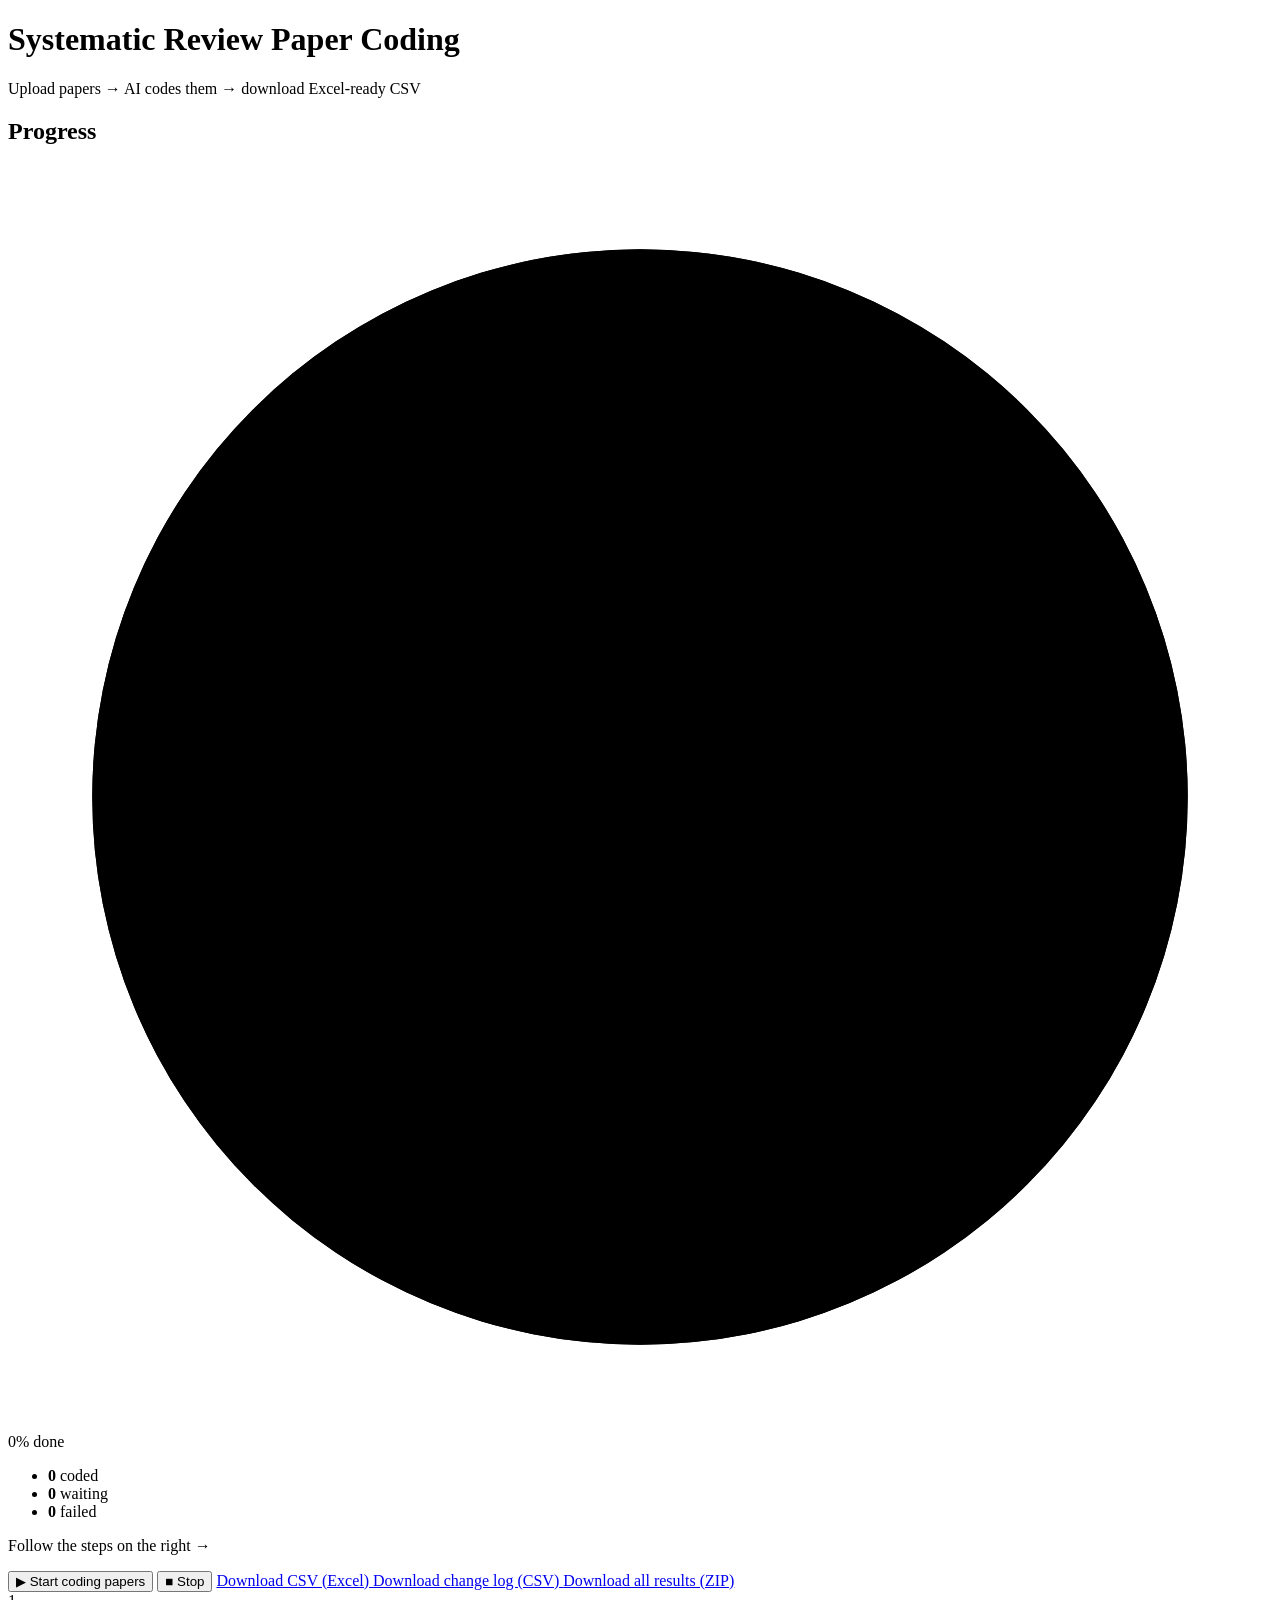
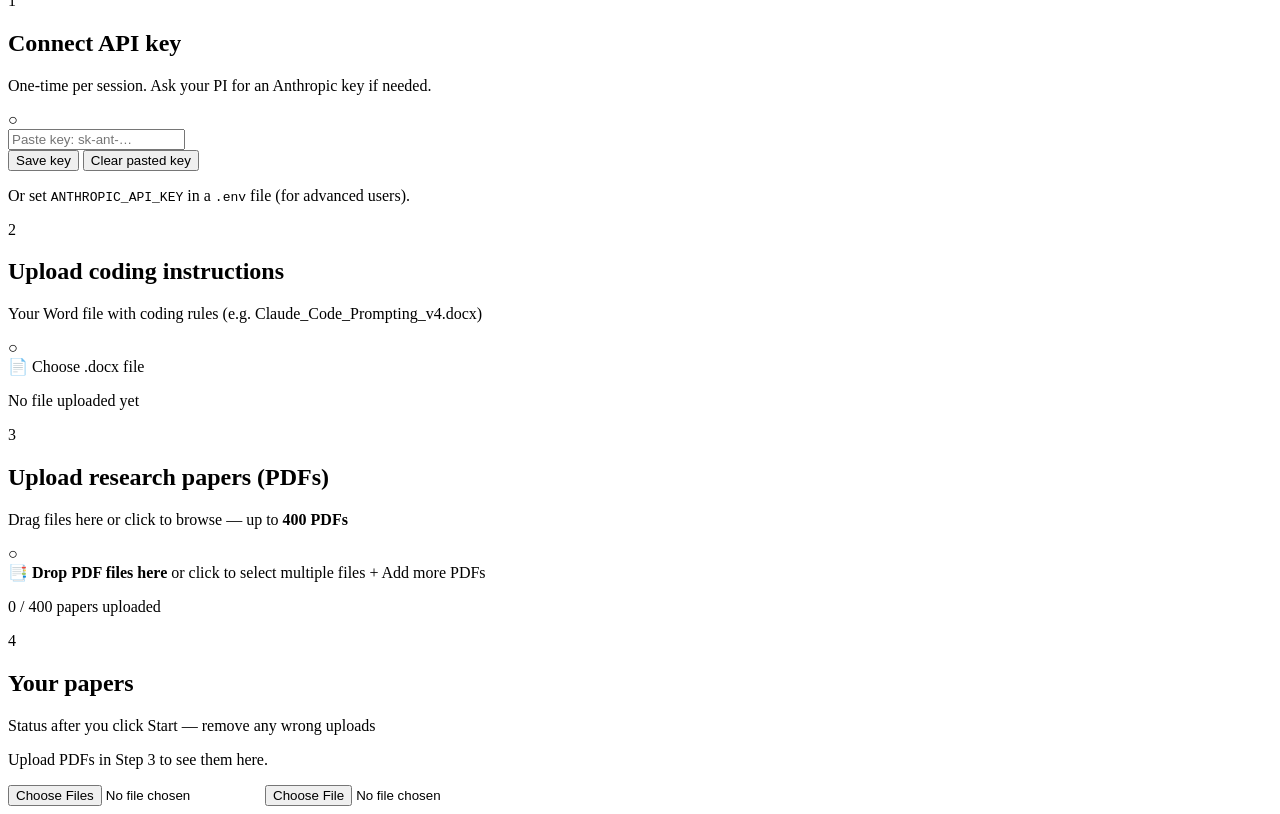
==== web/index.html @ f8fe16c3 "Raise paper limit to 400 and add change log report Open the web/CLI interface beyond the 20-paper pi" ====
<!DOCTYPE html>
<html lang="en">
<head>
  <meta charset="UTF-8" />
  <meta name="viewport" content="width=device-width, initial-scale=1.0" />
  <title>Systematic Review — Paper Coding</title>
  <link rel="preconnect" href="https://fonts.googleapis.com" />
  <link rel="preconnect" href="https://fonts.gstatic.com" crossorigin />
  <link href="https://fonts.googleapis.com/css2?family=DM+Sans:wght@400;500;600;700&display=swap" rel="stylesheet" />
  <link rel="stylesheet" href="/styles.css?v=7" />
  <link rel="stylesheet" href="/ui.css?v=7" />
</head>
<body>
  <header class="page-header">
    <h1>Systematic Review Paper Coding</h1>
    <p>Upload papers → AI codes them → download Excel-ready CSV</p>
  </header>

  <div class="layout">
    <aside class="panel panel-side">
      <h2>Progress</h2>
      <div class="ring-wrap">
        <svg class="progress-ring" viewBox="0 0 120 120">
          <circle class="ring-bg" cx="60" cy="60" r="52" />
          <circle class="ring-fg" id="ringFg" cx="60" cy="60" r="52" />
        </svg>
        <div class="ring-label"><span id="ringPct">0%</span> done</div>
      </div>
      <ul class="mini-stats">
        <li><span class="dot success"></span> <strong id="statSuccess">0</strong> coded</li>
        <li><span class="dot pending"></span> <strong id="statPending">0</strong> waiting</li>
        <li><span class="dot failed"></span> <strong id="statFailed">0</strong> failed</li>
      </ul>
      <p class="job-status" id="jobStatus">Follow the steps on the right →</p>
      <div class="side-actions">
        <button type="button" class="btn btn-primary btn-lg btn-block btn-blocked" id="btnRun">
          ▶ Start coding papers
        </button>
        <button type="button" class="btn btn-danger btn-block hidden" id="btnStop">■ Stop</button>
        <a class="btn btn-secondary btn-block disabled" id="btnCsv" href="/api/download/csv" download>
          Download CSV (Excel)
        </a>
        <a class="btn btn-secondary btn-block disabled" id="btnChangeLog" href="/api/download/change-log" download>
          Download change log (CSV)
        </a>
        <a class="btn btn-secondary btn-block disabled" id="btnZip" href="/api/download/zip" download>
          Download all results (ZIP)
        </a>
      </div>
    </aside>

    <main class="panel panel-main">
      <section class="step-card" id="step1">
        <div class="step-head">
          <span class="step-num">1</span>
          <div>
            <h2>Connect API key</h2>
            <p>One-time per session. Ask your PI for an Anthropic key if needed.</p>
          </div>
          <span class="step-check" id="checkApiKey">○</span>
        </div>
        <div class="step-body">
          <input type="password" id="apiKeyInput" class="text-input" placeholder="Paste key: sk-ant-…" autocomplete="off" />
          <div class="row-btns">
            <button type="button" class="btn btn-primary" id="btnSaveApiKey">Save key</button>
            <button type="button" class="btn btn-ghost" id="btnClearApiKey">Clear pasted key</button>
          </div>
          <p class="hint" id="apiKeyHint">Or set <code>ANTHROPIC_API_KEY</code> in a <code>.env</code> file (for advanced users).</p>
        </div>
      </section>

      <section class="step-card" id="step2">
        <div class="step-head">
          <span class="step-num">2</span>
          <div>
            <h2>Upload coding instructions</h2>
            <p>Your Word file with coding rules (e.g. Claude_Code_Prompting_v4.docx)</p>
          </div>
          <span class="step-check" id="checkPrompt">○</span>
        </div>
        <div class="step-body">
          <label class="upload-btn" for="promptInput">
            <span class="upload-icon">📄</span>
            <span>Choose .docx file</span>
          </label>
          <p class="file-name" id="promptLabel">No file uploaded yet</p>
        </div>
      </section>

      <section class="step-card step-card-highlight" id="step3">
        <div class="step-head">
          <span class="step-num">3</span>
          <div>
            <h2>Upload research papers (PDFs)</h2>
            <p>Drag files here or click to browse — up to <strong>400 PDFs</strong></p>
          </div>
          <span class="step-check" id="checkPdfs">○</span>
        </div>
        <div class="step-body">
          <label class="dropzone-large" id="dropzone" for="pdfInput">
            <span class="upload-icon-lg">📑</span>
            <strong>Drop PDF files here</strong>
            <span>or click to select multiple files</span>
          </label>
          <label class="upload-btn secondary" for="pdfInput">+ Add more PDFs</label>
          <p class="file-name"><span id="paperCount">0</span> / 400 papers uploaded</p>
        </div>
      </section>

      <section class="step-card">
        <div class="step-head">
          <span class="step-num">4</span>
          <div>
            <h2>Your papers</h2>
            <p>Status after you click Start — remove any wrong uploads</p>
          </div>
        </div>
        <div class="papers-list" id="papersGrid">
          <p class="empty-state">Upload PDFs in Step 3 to see them here.</p>
        </div>
      </section>
    </main>
  </div>

  <input type="file" id="pdfInput" accept=".pdf,application/pdf" multiple class="file-input-hidden" />
  <input type="file" id="promptInput" accept=".docx,application/vnd.openxmlformats-officedocument.wordprocessingml.document" class="file-input-hidden" />
  <div class="toast-stack" id="toasts"></div>
  <script src="/app.js?v=7"></script>
</body>
</html>
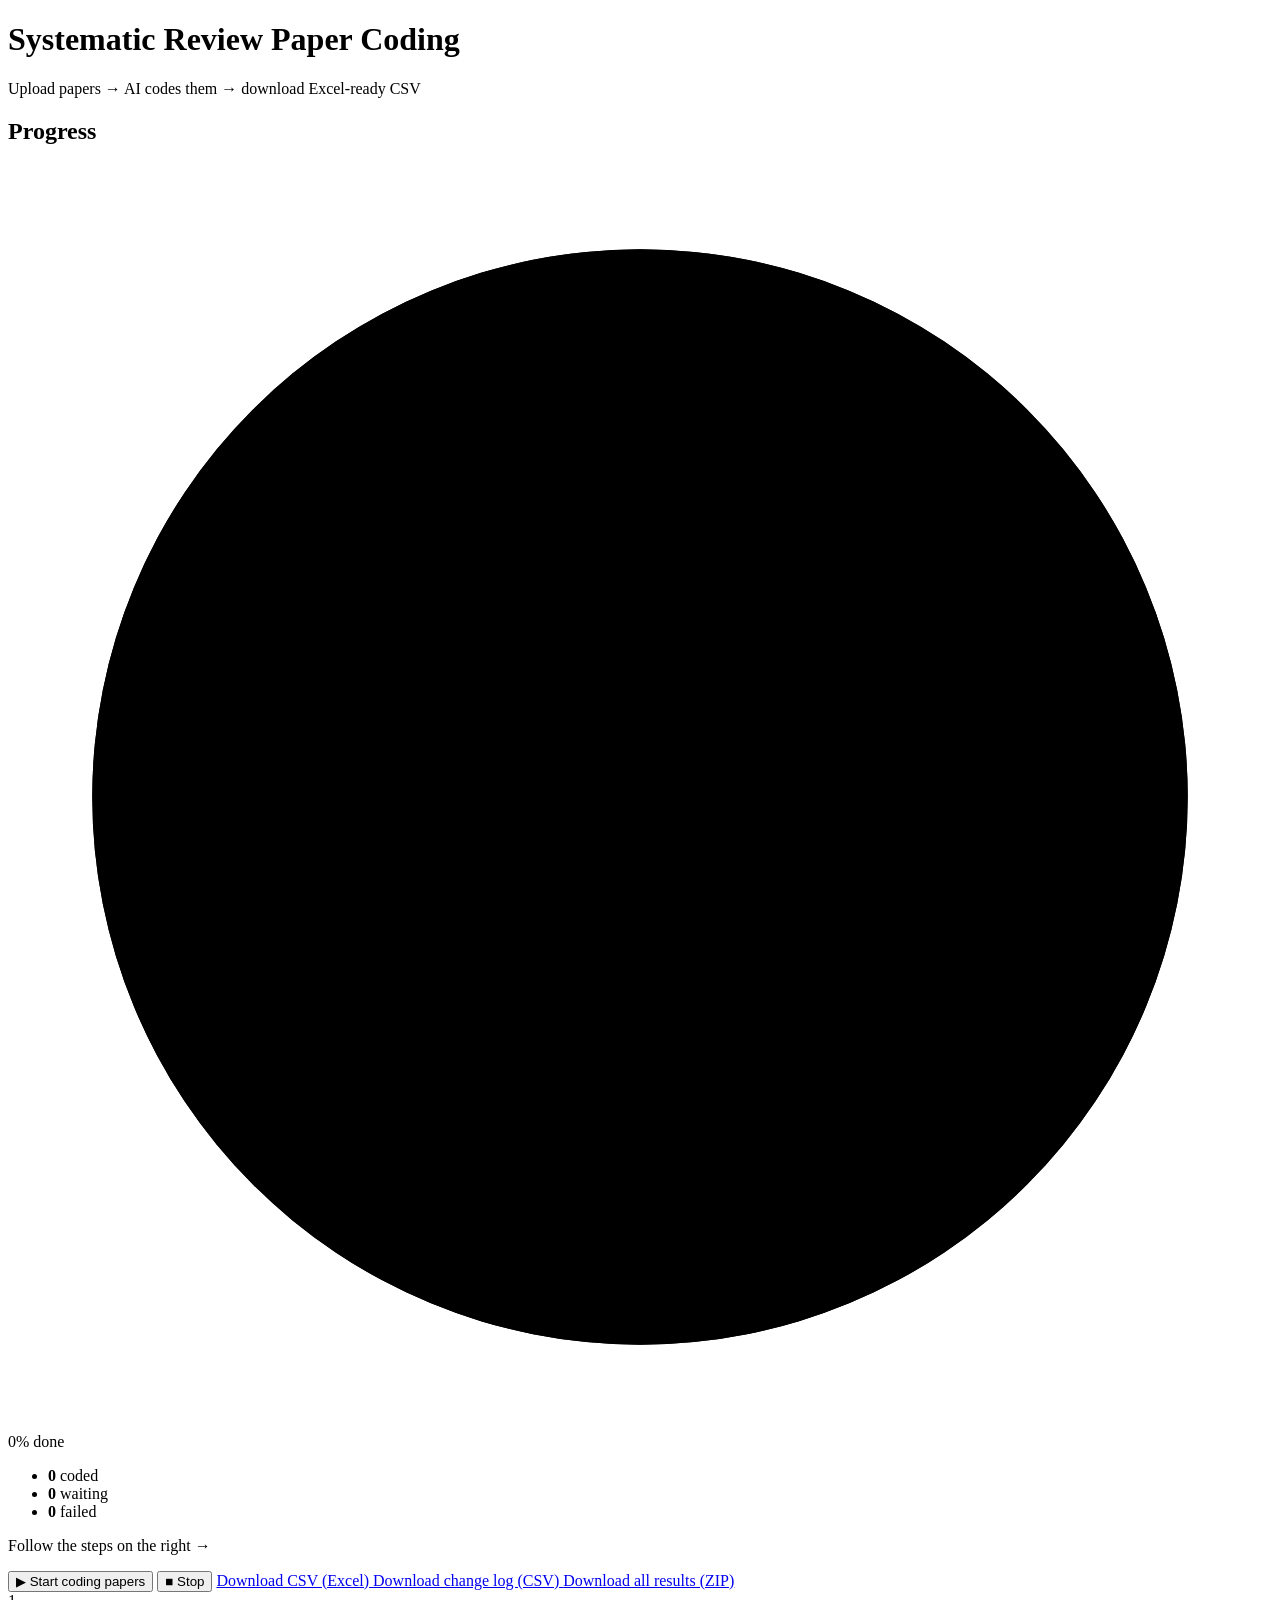
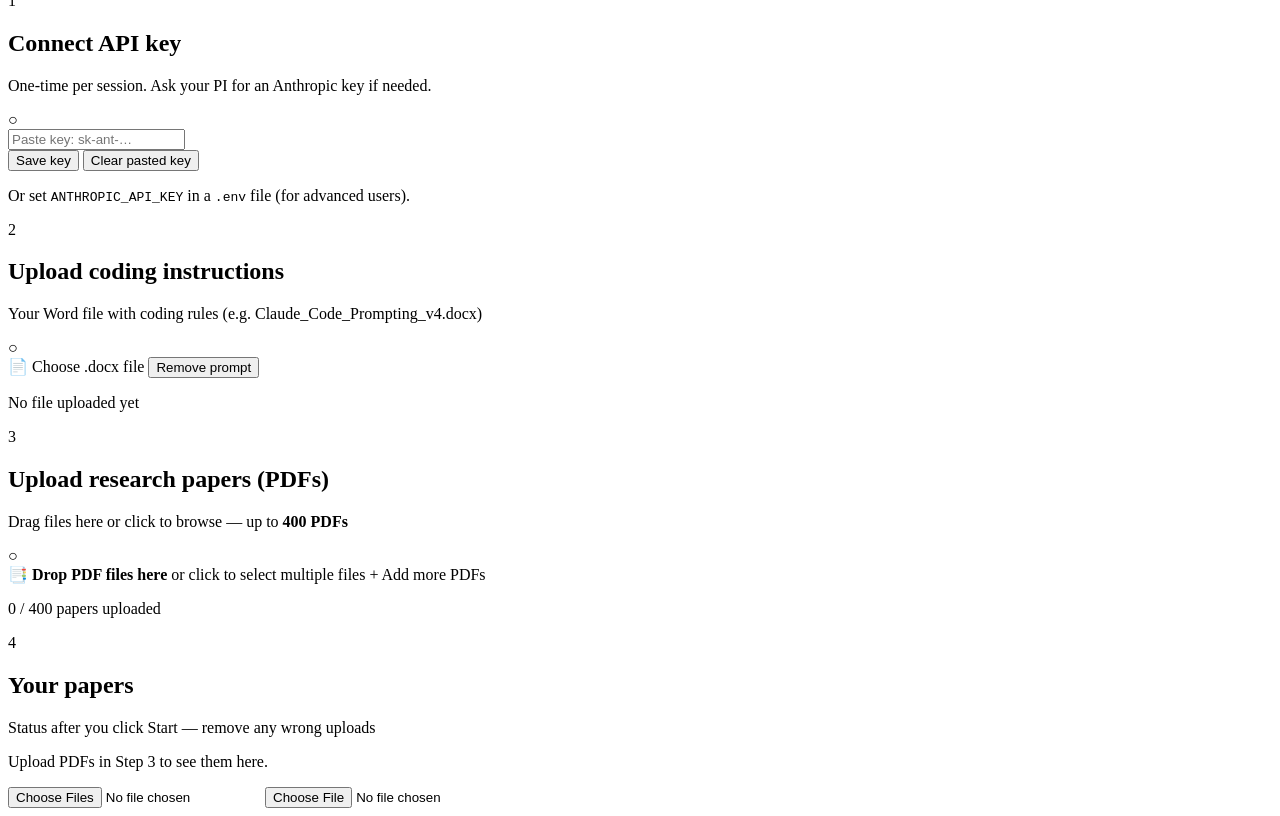
==== commit 93c19338: "Let users replace or remove the prompt from Step 2 Add a Replace/Remove control to the coding-instru" ====
--- a/web/index.html
+++ b/web/index.html
@@ -7,8 +7,8 @@
   <link rel="preconnect" href="https://fonts.googleapis.com" />
   <link rel="preconnect" href="https://fonts.gstatic.com" crossorigin />
   <link href="https://fonts.googleapis.com/css2?family=DM+Sans:wght@400;500;600;700&display=swap" rel="stylesheet" />
-  <link rel="stylesheet" href="/styles.css?v=7" />
-  <link rel="stylesheet" href="/ui.css?v=7" />
+  <link rel="stylesheet" href="/styles.css?v=8" />
+  <link rel="stylesheet" href="/ui.css?v=8" />
 </head>
 <body>
   <header class="page-header">
@@ -79,10 +79,13 @@
           <span class="step-check" id="checkPrompt">○</span>
         </div>
         <div class="step-body">
-          <label class="upload-btn" for="promptInput">
-            <span class="upload-icon">📄</span>
-            <span>Choose .docx file</span>
-          </label>
+          <div class="row-btns">
+            <label class="upload-btn" for="promptInput">
+              <span class="upload-icon">📄</span>
+              <span id="promptBtnLabel">Choose .docx file</span>
+            </label>
+            <button type="button" class="btn btn-ghost hidden" id="btnRemovePrompt">Remove prompt</button>
+          </div>
           <p class="file-name" id="promptLabel">No file uploaded yet</p>
         </div>
       </section>
@@ -125,6 +128,6 @@
   <input type="file" id="pdfInput" accept=".pdf,application/pdf" multiple class="file-input-hidden" />
   <input type="file" id="promptInput" accept=".docx,application/vnd.openxmlformats-officedocument.wordprocessingml.document" class="file-input-hidden" />
   <div class="toast-stack" id="toasts"></div>
-  <script src="/app.js?v=7"></script>
+  <script src="/app.js?v=8"></script>
 </body>
 </html>
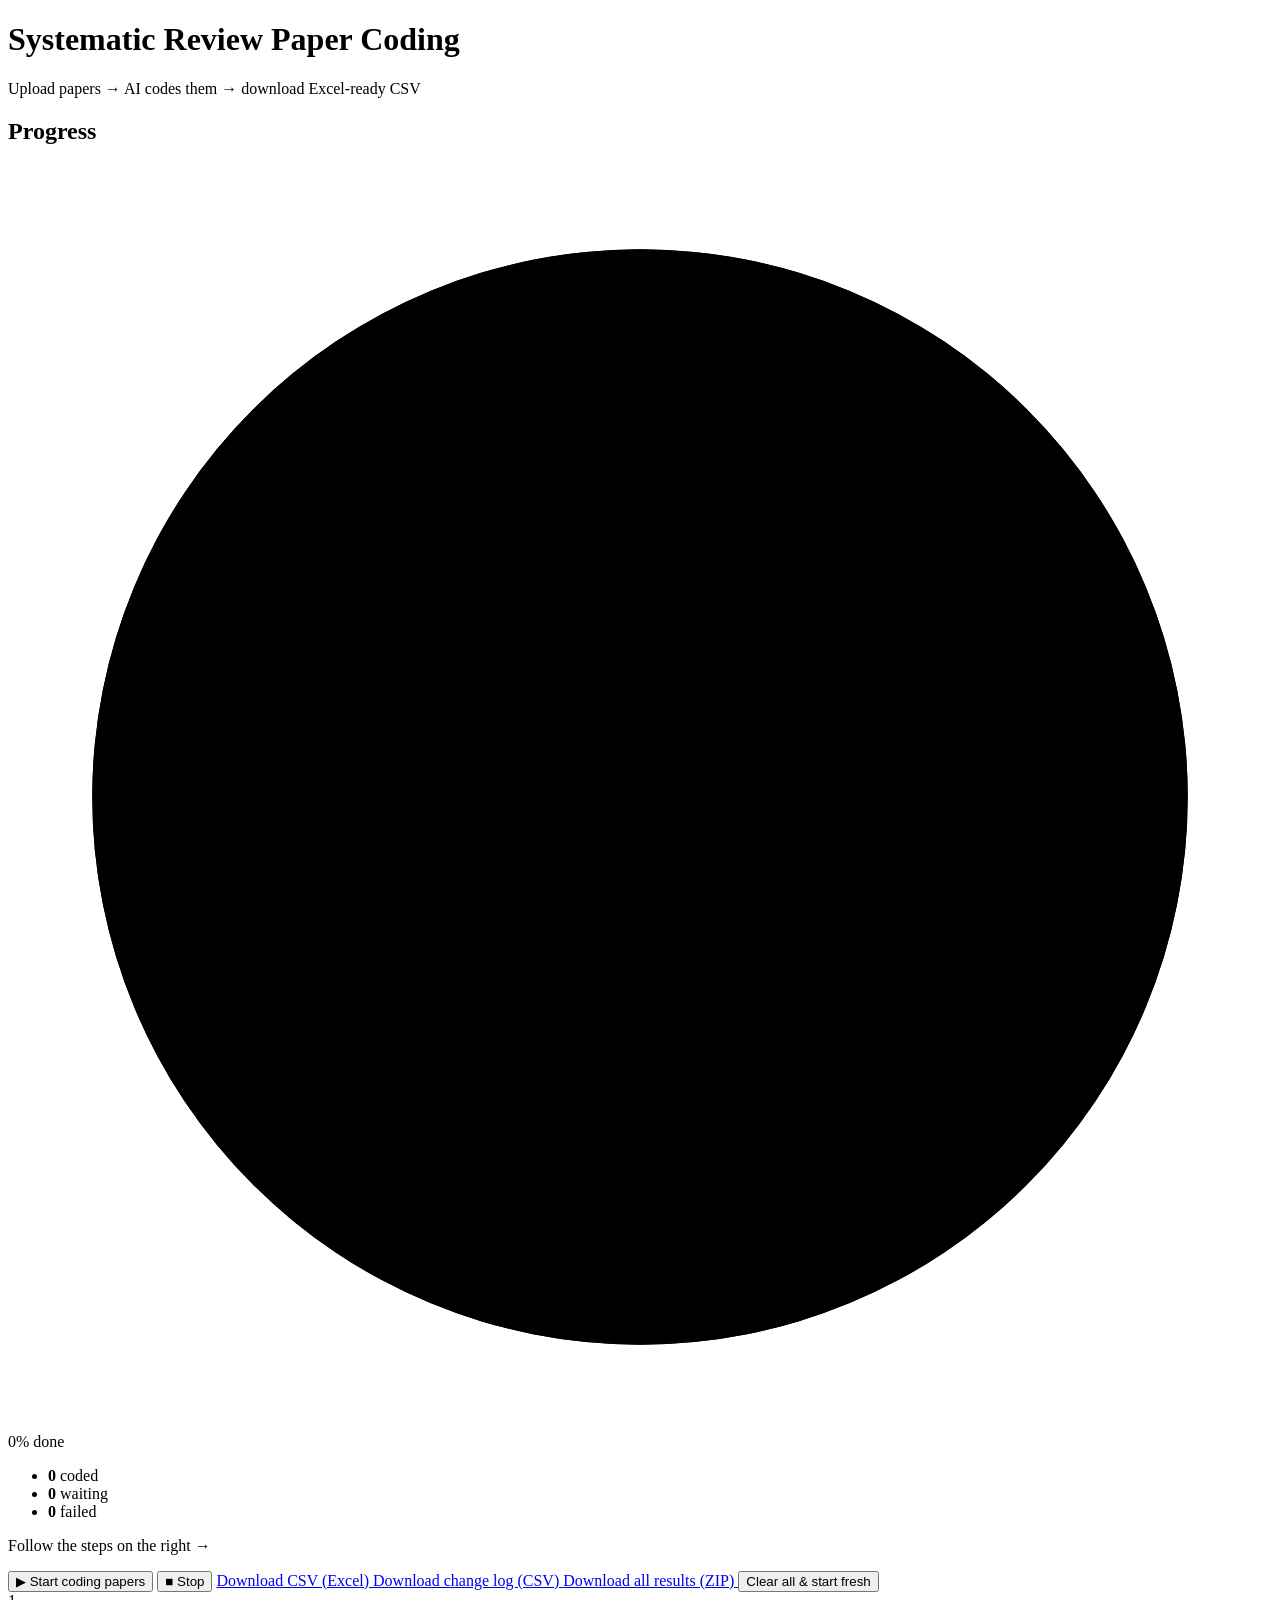
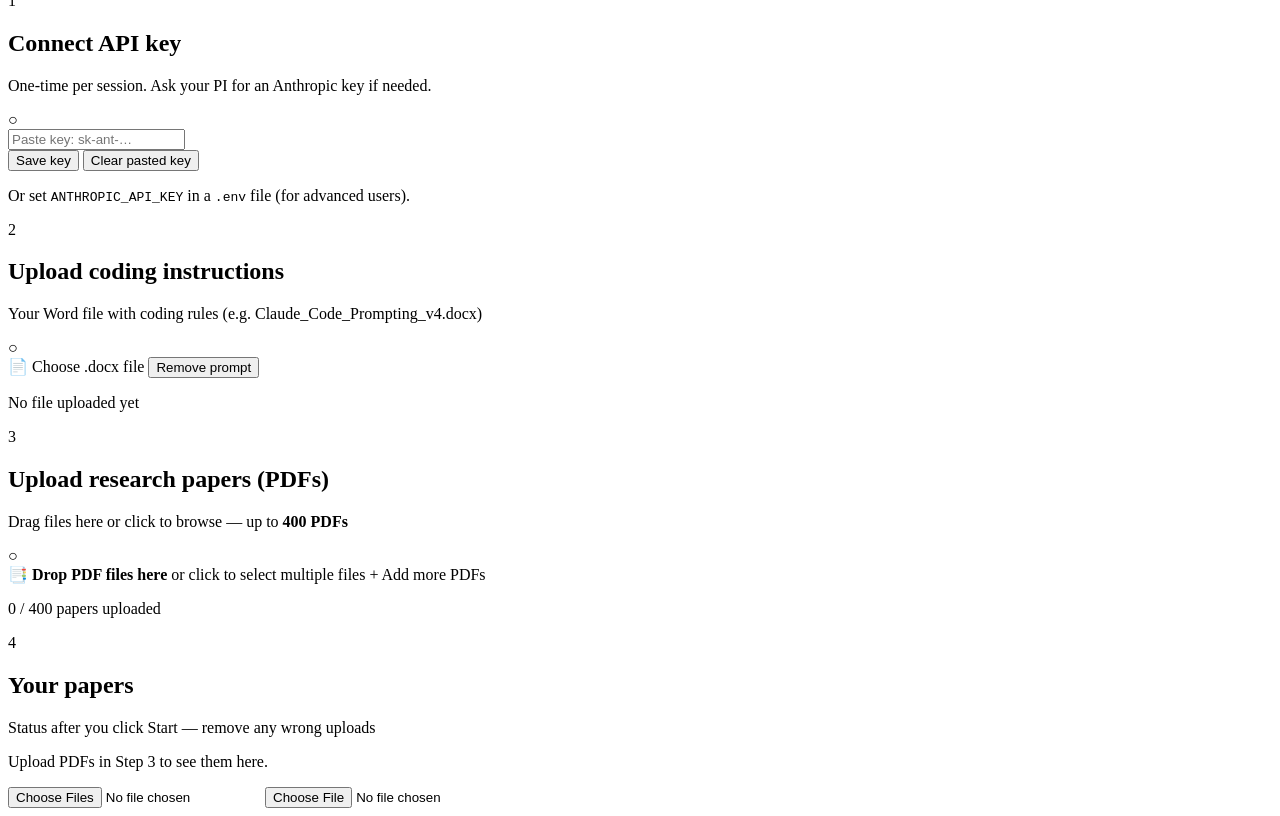
==== commit d0facbe3: "Add 'Clear all & start fresh' to wipe papers and results New POST /api/reset removes every uploaded " ====
--- a/web/index.html
+++ b/web/index.html
@@ -7,8 +7,8 @@
   <link rel="preconnect" href="https://fonts.googleapis.com" />
   <link rel="preconnect" href="https://fonts.gstatic.com" crossorigin />
   <link href="https://fonts.googleapis.com/css2?family=DM+Sans:wght@400;500;600;700&display=swap" rel="stylesheet" />
-  <link rel="stylesheet" href="/styles.css?v=8" />
-  <link rel="stylesheet" href="/ui.css?v=8" />
+  <link rel="stylesheet" href="/styles.css?v=9" />
+  <link rel="stylesheet" href="/ui.css?v=9" />
 </head>
 <body>
   <header class="page-header">
@@ -46,6 +46,9 @@
         <a class="btn btn-secondary btn-block disabled" id="btnZip" href="/api/download/zip" download>
           Download all results (ZIP)
         </a>
+        <button type="button" class="btn btn-danger btn-block" id="btnReset">
+          Clear all & start fresh
+        </button>
       </div>
     </aside>
 
@@ -128,6 +131,6 @@
   <input type="file" id="pdfInput" accept=".pdf,application/pdf" multiple class="file-input-hidden" />
   <input type="file" id="promptInput" accept=".docx,application/vnd.openxmlformats-officedocument.wordprocessingml.document" class="file-input-hidden" />
   <div class="toast-stack" id="toasts"></div>
-  <script src="/app.js?v=8"></script>
+  <script src="/app.js?v=9"></script>
 </body>
 </html>
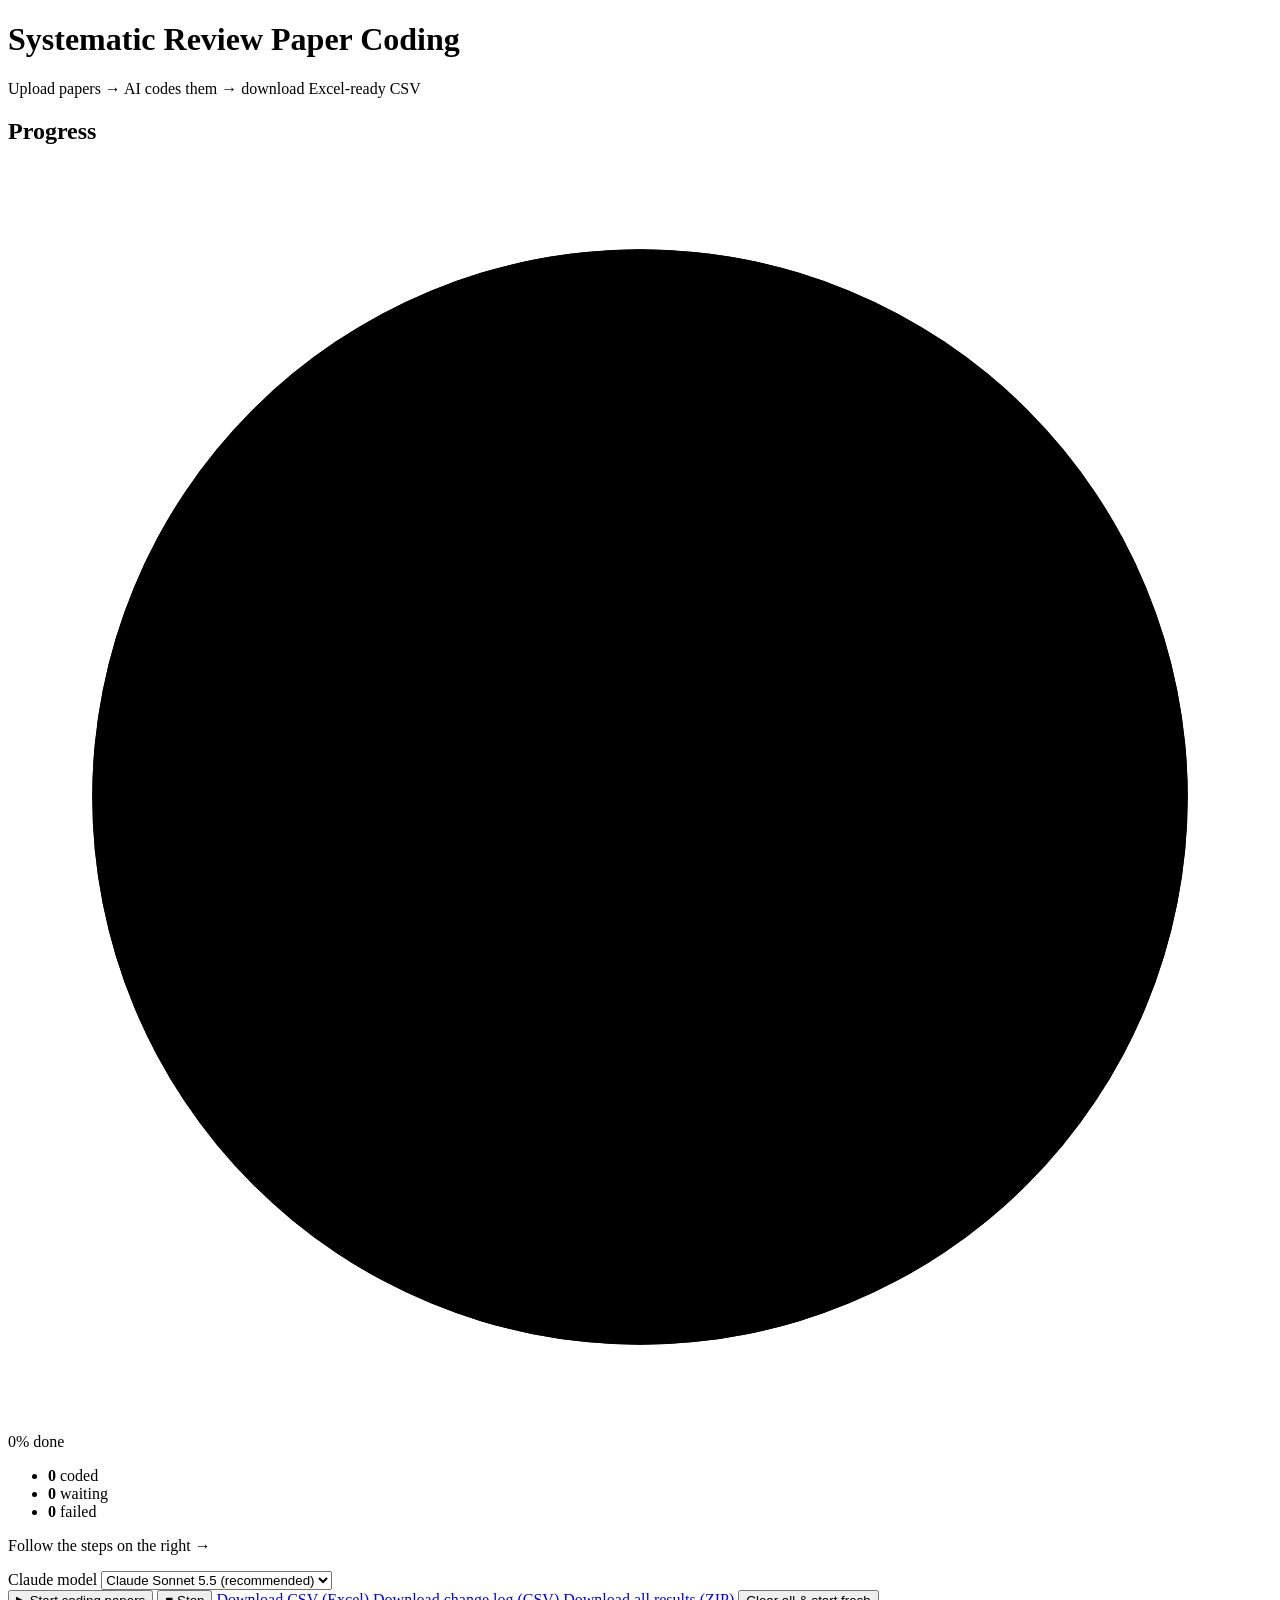
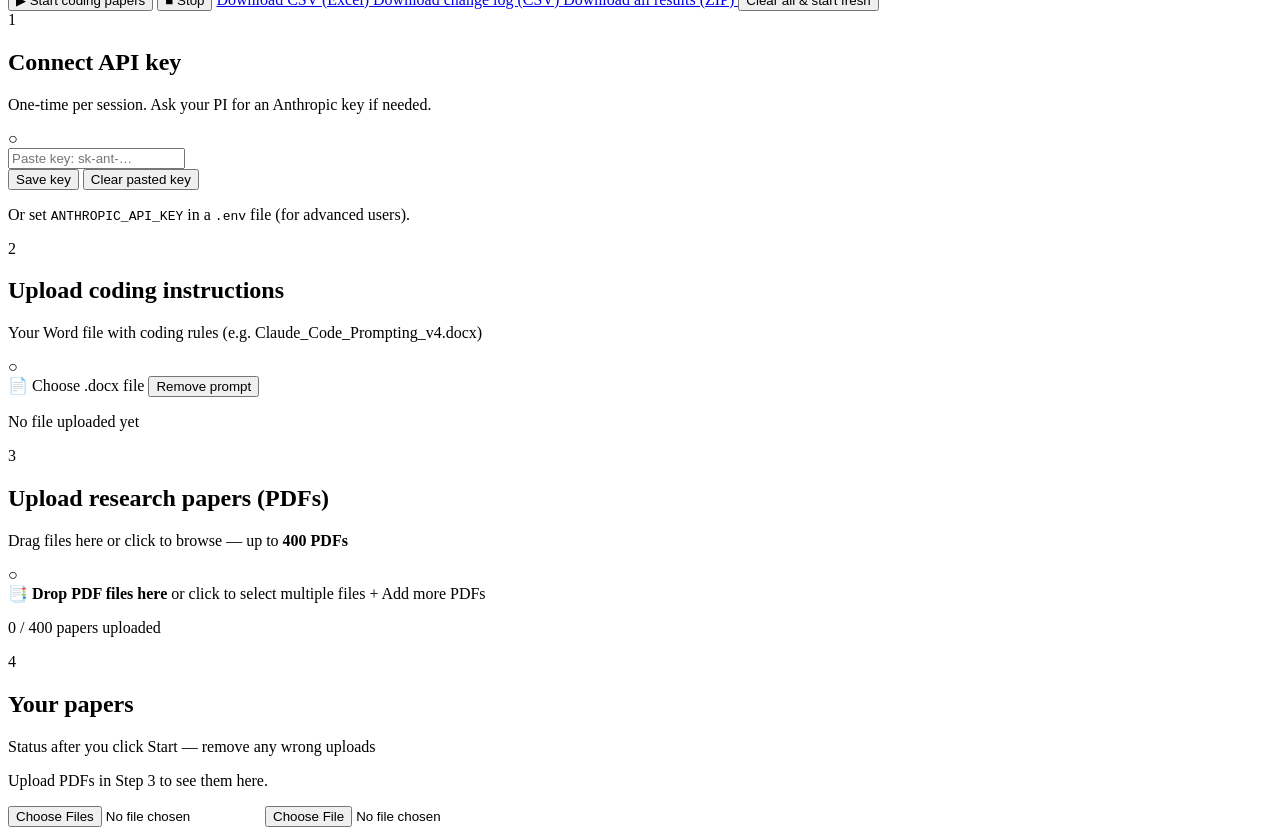
==== commit 0c2aa570: "Fix Sonnet 5.5 thinking-block parse errors and make 5.5 the default. Read only text content blocks s" ====
--- a/web/index.html
+++ b/web/index.html
@@ -7,8 +7,8 @@
   <link rel="preconnect" href="https://fonts.googleapis.com" />
   <link rel="preconnect" href="https://fonts.gstatic.com" crossorigin />
   <link href="https://fonts.googleapis.com/css2?family=DM+Sans:wght@400;500;600;700&display=swap" rel="stylesheet" />
-  <link rel="stylesheet" href="/styles.css?v=9" />
-  <link rel="stylesheet" href="/ui.css?v=9" />
+  <link rel="stylesheet" href="/styles.css?v=11" />
+  <link rel="stylesheet" href="/ui.css?v=11" />
 </head>
 <body>
   <header class="page-header">
@@ -32,6 +32,13 @@
         <li><span class="dot failed"></span> <strong id="statFailed">0</strong> failed</li>
       </ul>
       <p class="job-status" id="jobStatus">Follow the steps on the right →</p>
+      <label class="model-field" for="modelSelect">
+        Claude model
+        <select id="modelSelect" class="text-input">
+          <option value="claude-sonnet-5-5">Claude Sonnet 5.5 (recommended)</option>
+          <option value="claude-sonnet-4-6">Claude Sonnet 4.6</option>
+        </select>
+      </label>
       <div class="side-actions">
         <button type="button" class="btn btn-primary btn-lg btn-block btn-blocked" id="btnRun">
           ▶ Start coding papers
@@ -131,6 +138,6 @@
   <input type="file" id="pdfInput" accept=".pdf,application/pdf" multiple class="file-input-hidden" />
   <input type="file" id="promptInput" accept=".docx,application/vnd.openxmlformats-officedocument.wordprocessingml.document" class="file-input-hidden" />
   <div class="toast-stack" id="toasts"></div>
-  <script src="/app.js?v=9"></script>
+  <script src="/app.js?v=11"></script>
 </body>
 </html>
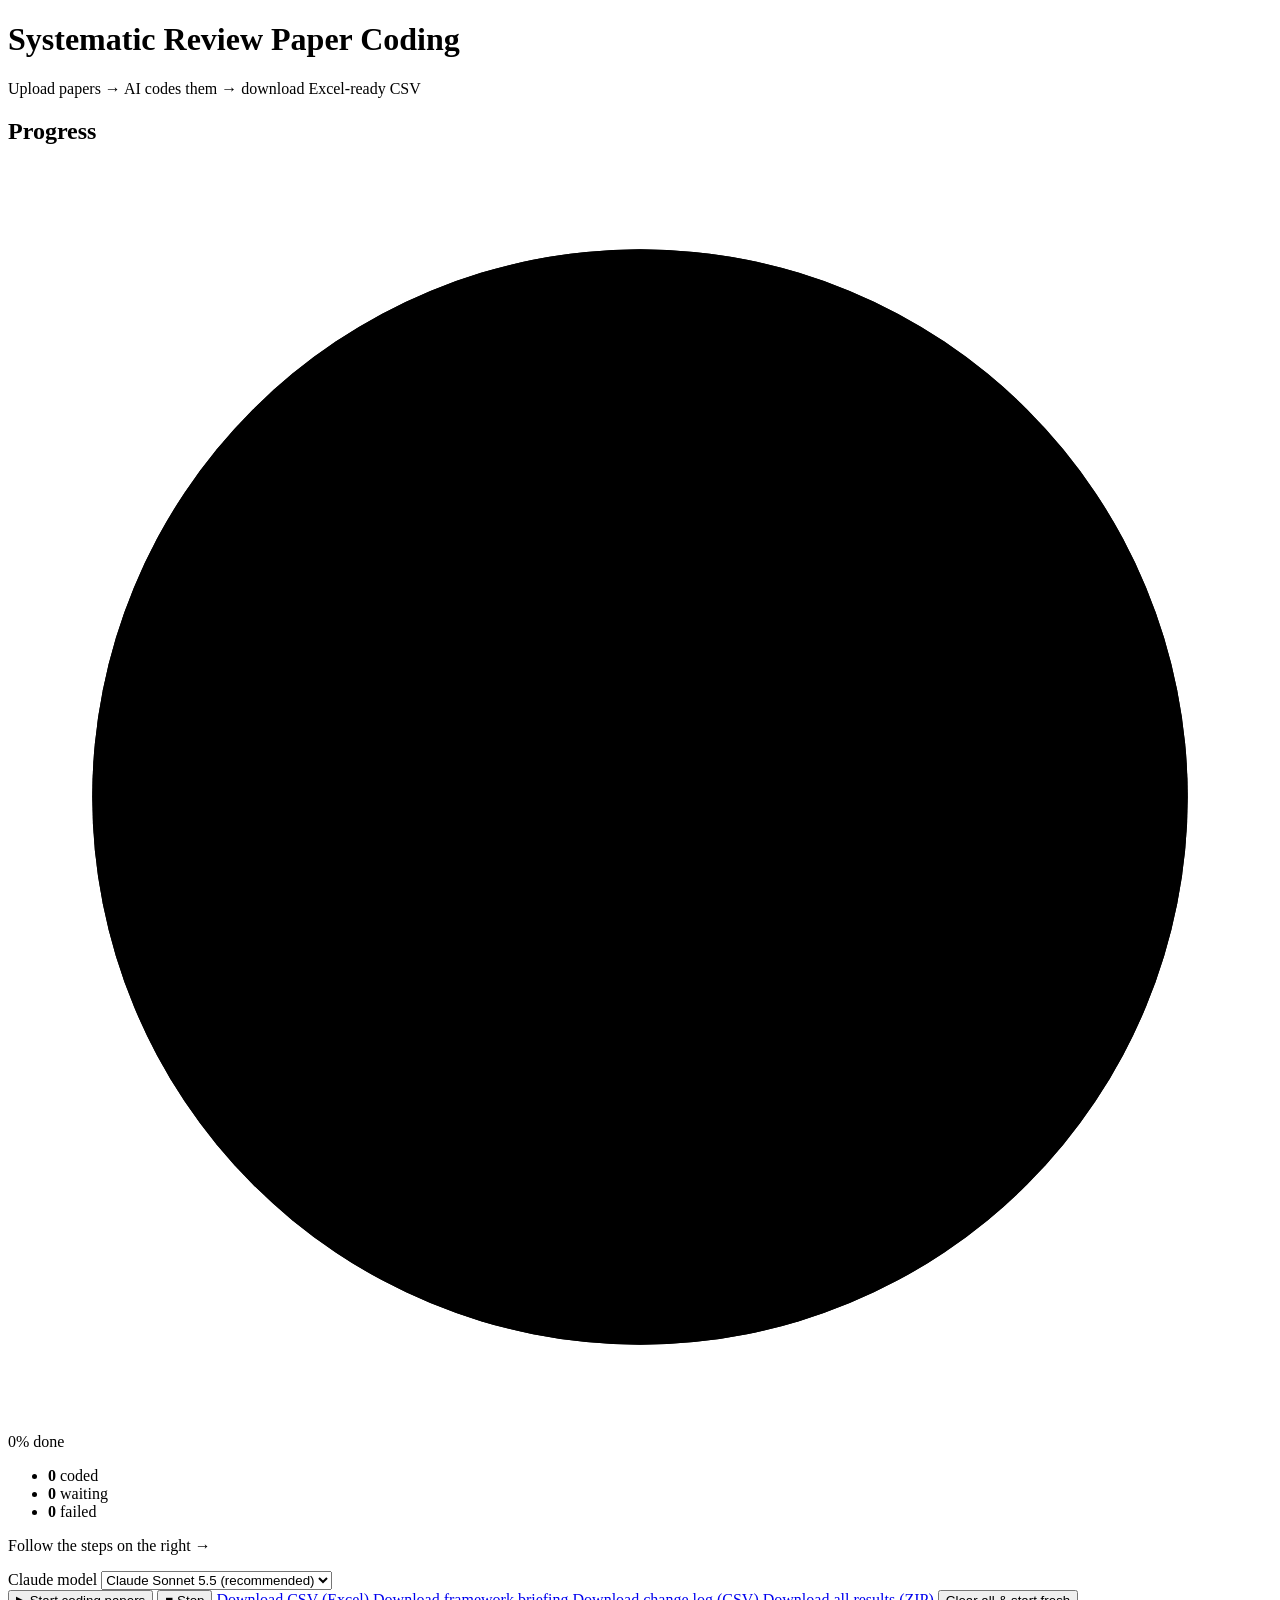
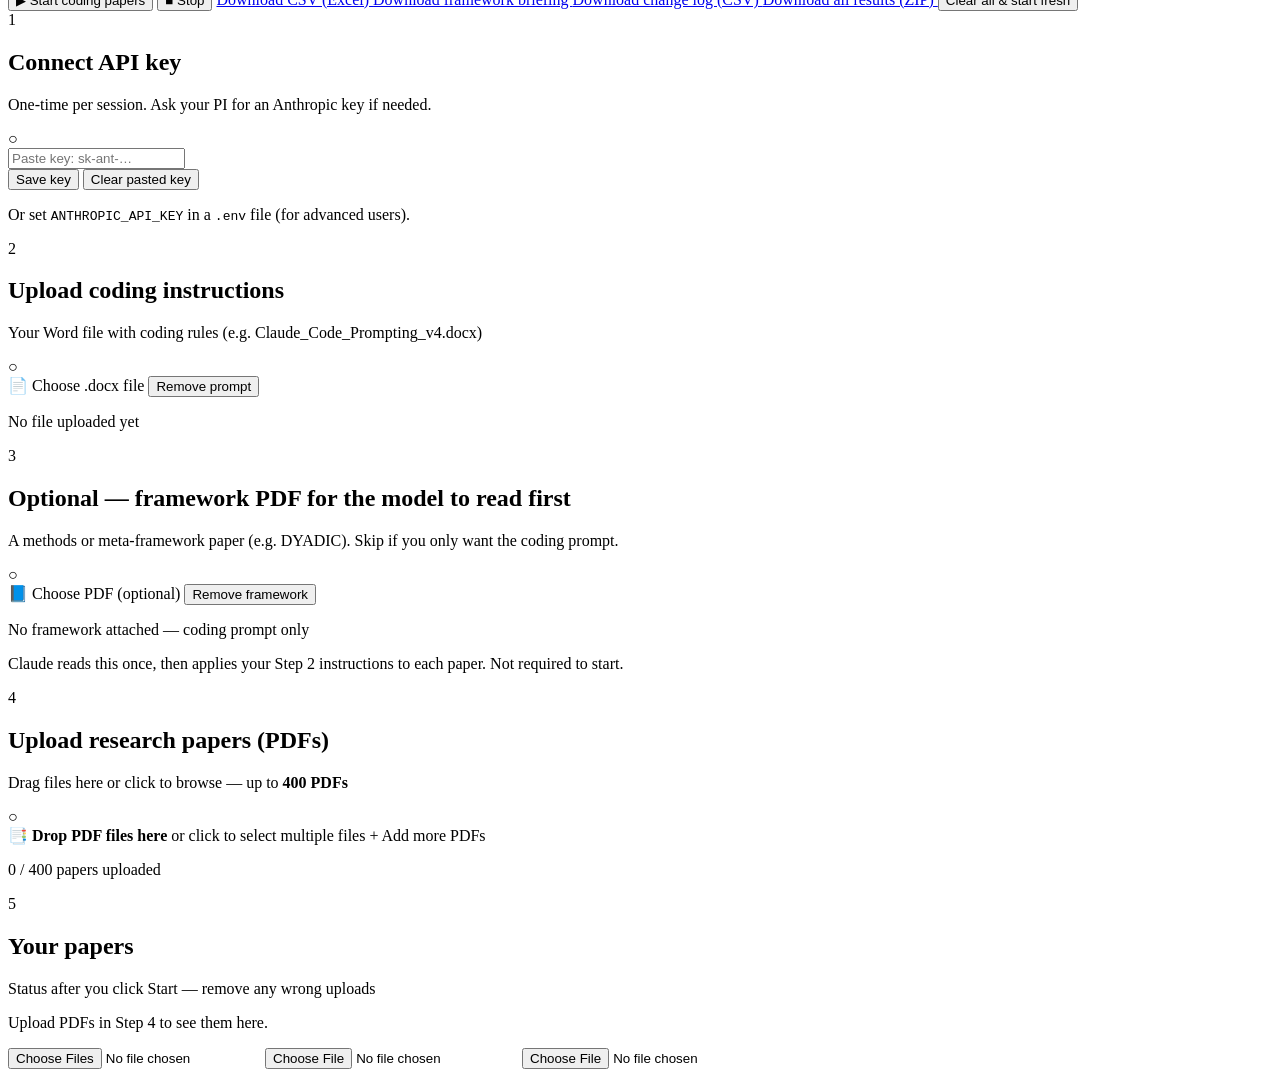
==== commit bd0e497b: "Add optional two-step prompting with a framework PDF. Claude reads an attached methods paper once, t" ====
--- a/web/index.html
+++ b/web/index.html
@@ -7,8 +7,8 @@
   <link rel="preconnect" href="https://fonts.googleapis.com" />
   <link rel="preconnect" href="https://fonts.gstatic.com" crossorigin />
   <link href="https://fonts.googleapis.com/css2?family=DM+Sans:wght@400;500;600;700&display=swap" rel="stylesheet" />
-  <link rel="stylesheet" href="/styles.css?v=11" />
-  <link rel="stylesheet" href="/ui.css?v=11" />
+  <link rel="stylesheet" href="/styles.css?v=12" />
+  <link rel="stylesheet" href="/ui.css?v=12" />
 </head>
 <body>
   <header class="page-header">
@@ -46,6 +46,9 @@
         <button type="button" class="btn btn-danger btn-block hidden" id="btnStop">■ Stop</button>
         <a class="btn btn-secondary btn-block disabled" id="btnCsv" href="/api/download/csv" download>
           Download CSV (Excel)
+        </a>
+        <a class="btn btn-secondary btn-block disabled" id="btnBriefing" href="/api/download/framework-briefing" download>
+          Download framework briefing
         </a>
         <a class="btn btn-secondary btn-block disabled" id="btnChangeLog" href="/api/download/change-log" download>
           Download change log (CSV)
@@ -100,9 +103,31 @@
         </div>
       </section>
 
+      <section class="step-card" id="stepFramework">
+        <div class="step-head">
+          <span class="step-num">3</span>
+          <div>
+            <h2>Optional — framework PDF for the model to read first</h2>
+            <p>A methods or meta-framework paper (e.g. DYADIC). Skip if you only want the coding prompt.</p>
+          </div>
+          <span class="step-check" id="checkFramework">○</span>
+        </div>
+        <div class="step-body">
+          <div class="row-btns">
+            <label class="upload-btn" for="frameworkInput">
+              <span class="upload-icon">📘</span>
+              <span id="frameworkBtnLabel">Choose PDF (optional)</span>
+            </label>
+            <button type="button" class="btn btn-ghost hidden" id="btnRemoveFramework">Remove framework</button>
+          </div>
+          <p class="file-name" id="frameworkLabel">No framework attached — coding prompt only</p>
+          <p class="hint">Claude reads this once, then applies your Step 2 instructions to each paper. Not required to start.</p>
+        </div>
+      </section>
+
       <section class="step-card step-card-highlight" id="step3">
         <div class="step-head">
-          <span class="step-num">3</span>
+          <span class="step-num">4</span>
           <div>
             <h2>Upload research papers (PDFs)</h2>
             <p>Drag files here or click to browse — up to <strong>400 PDFs</strong></p>
@@ -122,14 +147,14 @@
 
       <section class="step-card">
         <div class="step-head">
-          <span class="step-num">4</span>
+          <span class="step-num">5</span>
           <div>
             <h2>Your papers</h2>
             <p>Status after you click Start — remove any wrong uploads</p>
           </div>
         </div>
         <div class="papers-list" id="papersGrid">
-          <p class="empty-state">Upload PDFs in Step 3 to see them here.</p>
+          <p class="empty-state">Upload PDFs in Step 4 to see them here.</p>
         </div>
       </section>
     </main>
@@ -137,7 +162,8 @@
 
   <input type="file" id="pdfInput" accept=".pdf,application/pdf" multiple class="file-input-hidden" />
   <input type="file" id="promptInput" accept=".docx,application/vnd.openxmlformats-officedocument.wordprocessingml.document" class="file-input-hidden" />
+  <input type="file" id="frameworkInput" accept=".pdf,application/pdf" class="file-input-hidden" />
   <div class="toast-stack" id="toasts"></div>
-  <script src="/app.js?v=11"></script>
+  <script src="/app.js?v=12"></script>
 </body>
 </html>
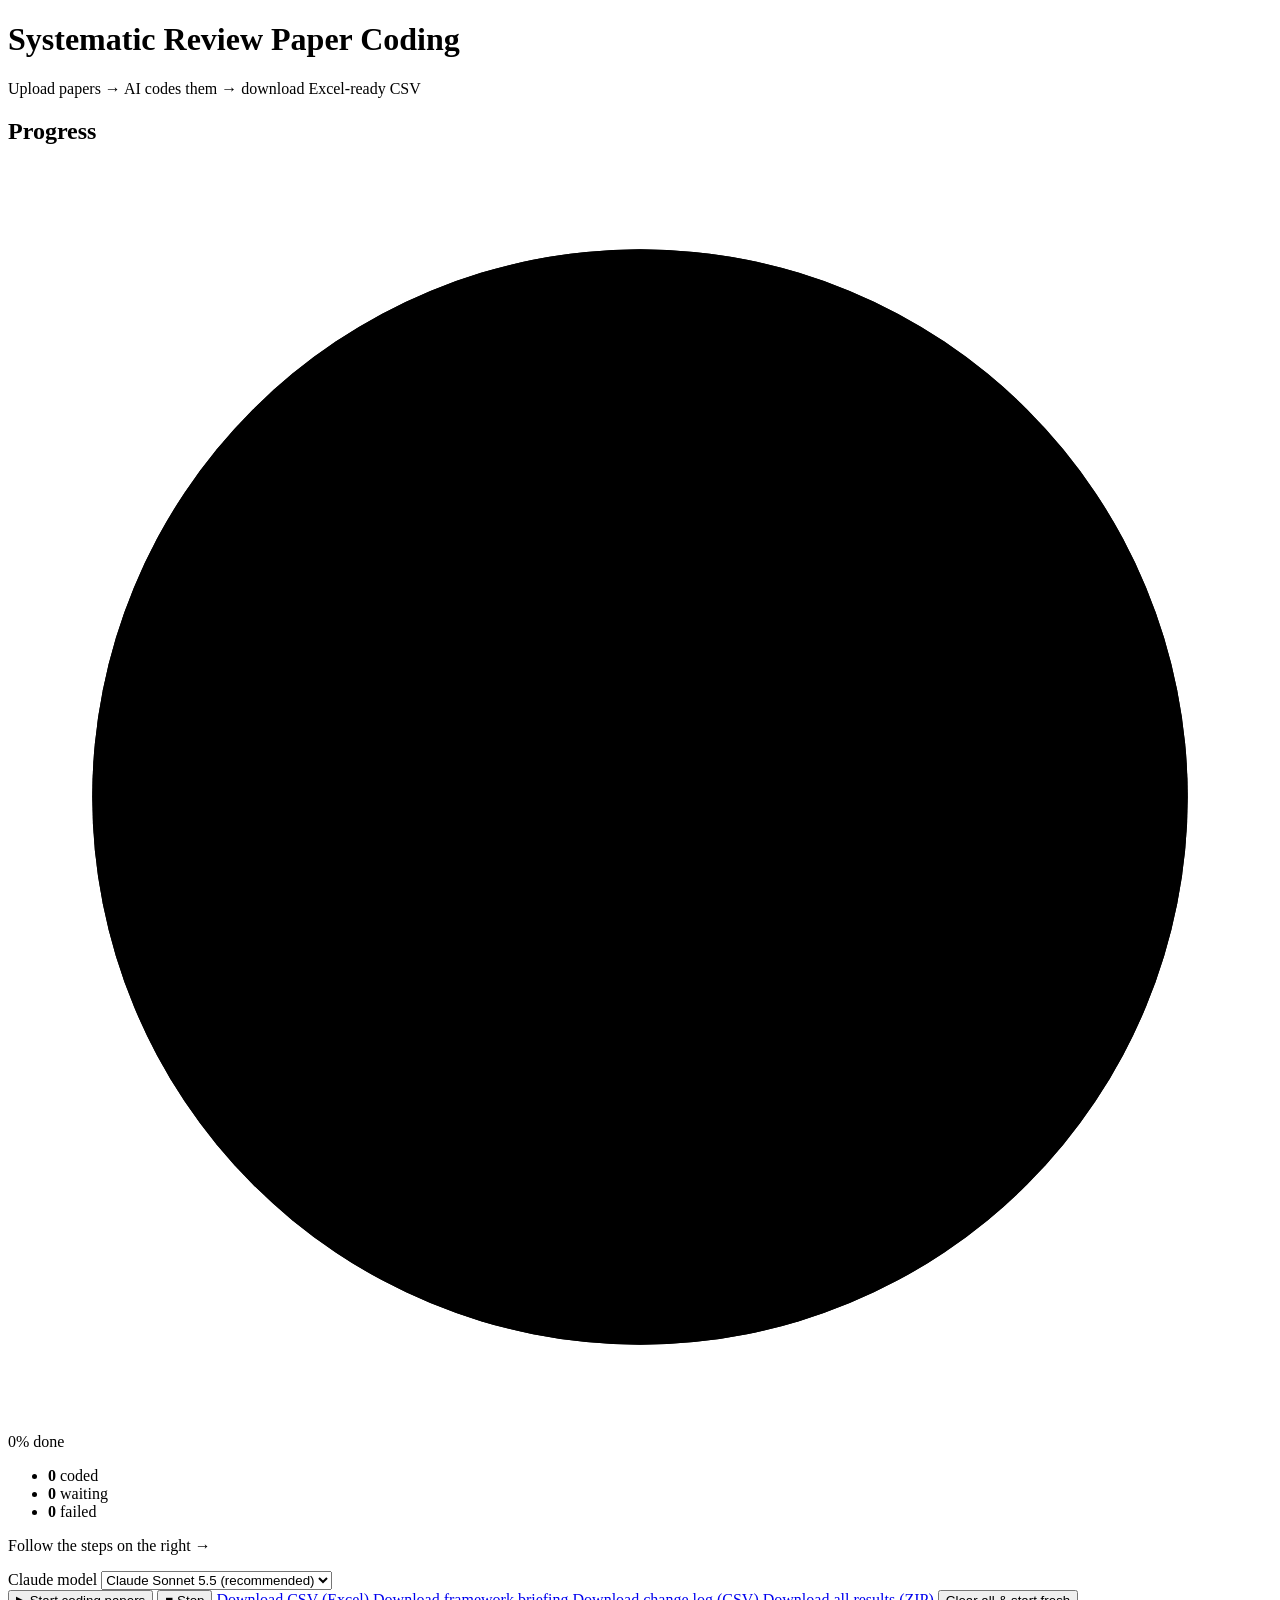
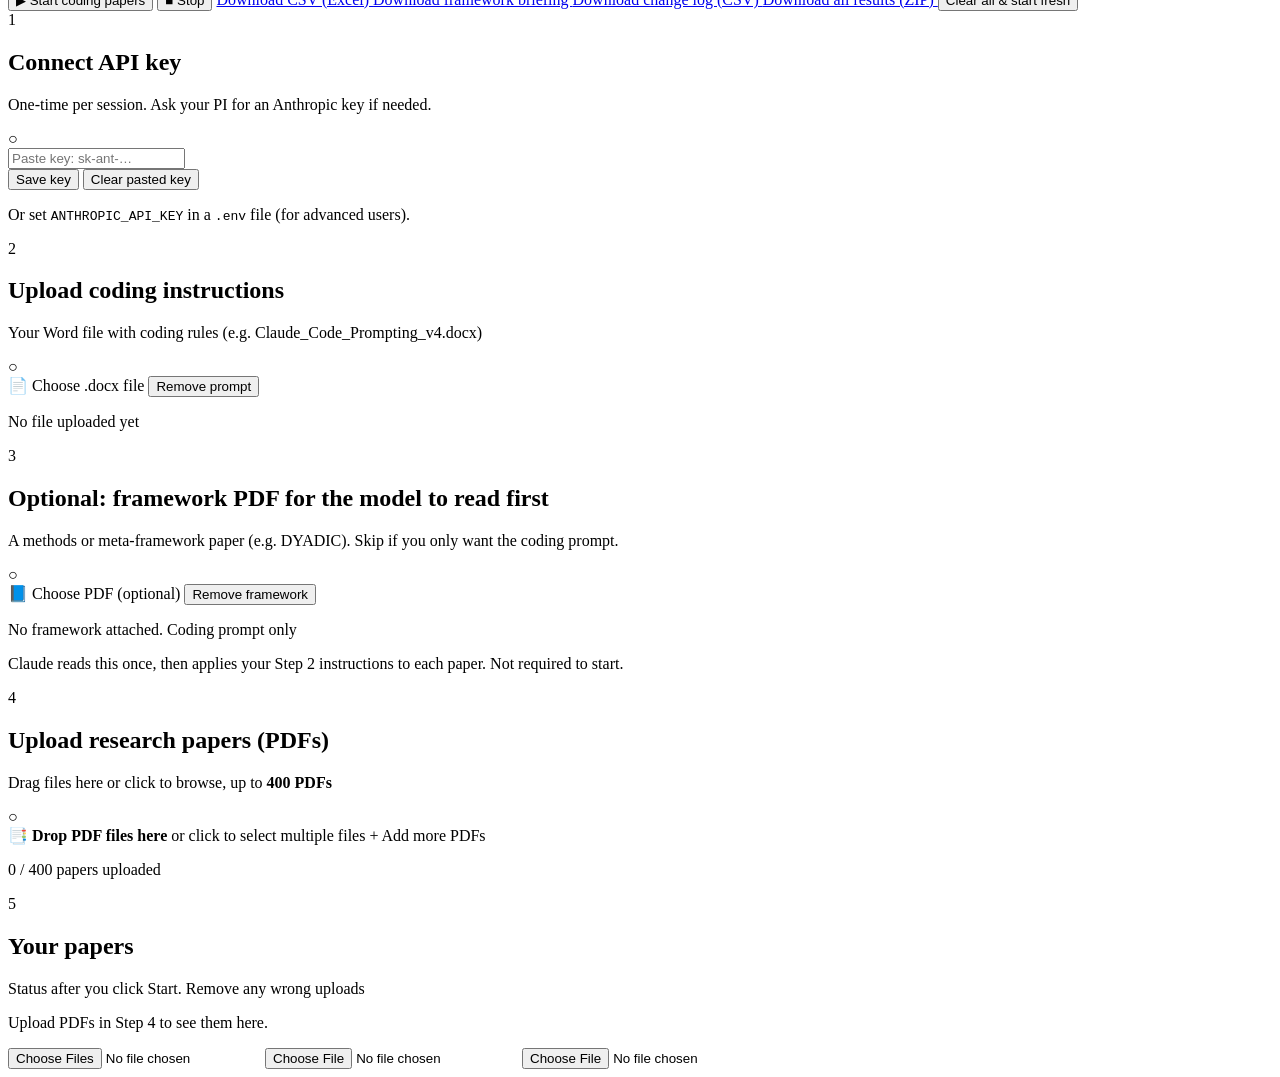
==== commit 07a7913c: "Soften UI copy by replacing em dashes with plain punctuation. The long dashes read as generated text" ====
--- a/web/index.html
+++ b/web/index.html
@@ -3,12 +3,12 @@
 <head>
   <meta charset="UTF-8" />
   <meta name="viewport" content="width=device-width, initial-scale=1.0" />
-  <title>Systematic Review — Paper Coding</title>
+  <title>Systematic Review Paper Coding</title>
   <link rel="preconnect" href="https://fonts.googleapis.com" />
   <link rel="preconnect" href="https://fonts.gstatic.com" crossorigin />
   <link href="https://fonts.googleapis.com/css2?family=DM+Sans:wght@400;500;600;700&display=swap" rel="stylesheet" />
-  <link rel="stylesheet" href="/styles.css?v=12" />
-  <link rel="stylesheet" href="/ui.css?v=12" />
+  <link rel="stylesheet" href="/styles.css?v=13" />
+  <link rel="stylesheet" href="/ui.css?v=13" />
 </head>
 <body>
   <header class="page-header">
@@ -107,7 +107,7 @@
         <div class="step-head">
           <span class="step-num">3</span>
           <div>
-            <h2>Optional — framework PDF for the model to read first</h2>
+            <h2>Optional: framework PDF for the model to read first</h2>
             <p>A methods or meta-framework paper (e.g. DYADIC). Skip if you only want the coding prompt.</p>
           </div>
           <span class="step-check" id="checkFramework">○</span>
@@ -120,7 +120,7 @@
             </label>
             <button type="button" class="btn btn-ghost hidden" id="btnRemoveFramework">Remove framework</button>
           </div>
-          <p class="file-name" id="frameworkLabel">No framework attached — coding prompt only</p>
+          <p class="file-name" id="frameworkLabel">No framework attached. Coding prompt only</p>
           <p class="hint">Claude reads this once, then applies your Step 2 instructions to each paper. Not required to start.</p>
         </div>
       </section>
@@ -130,7 +130,7 @@
           <span class="step-num">4</span>
           <div>
             <h2>Upload research papers (PDFs)</h2>
-            <p>Drag files here or click to browse — up to <strong>400 PDFs</strong></p>
+            <p>Drag files here or click to browse, up to <strong>400 PDFs</strong></p>
           </div>
           <span class="step-check" id="checkPdfs">○</span>
         </div>
@@ -150,7 +150,7 @@
           <span class="step-num">5</span>
           <div>
             <h2>Your papers</h2>
-            <p>Status after you click Start — remove any wrong uploads</p>
+            <p>Status after you click Start. Remove any wrong uploads</p>
           </div>
         </div>
         <div class="papers-list" id="papersGrid">
@@ -164,6 +164,6 @@
   <input type="file" id="promptInput" accept=".docx,application/vnd.openxmlformats-officedocument.wordprocessingml.document" class="file-input-hidden" />
   <input type="file" id="frameworkInput" accept=".pdf,application/pdf" class="file-input-hidden" />
   <div class="toast-stack" id="toasts"></div>
-  <script src="/app.js?v=12"></script>
+  <script src="/app.js?v=13"></script>
 </body>
 </html>
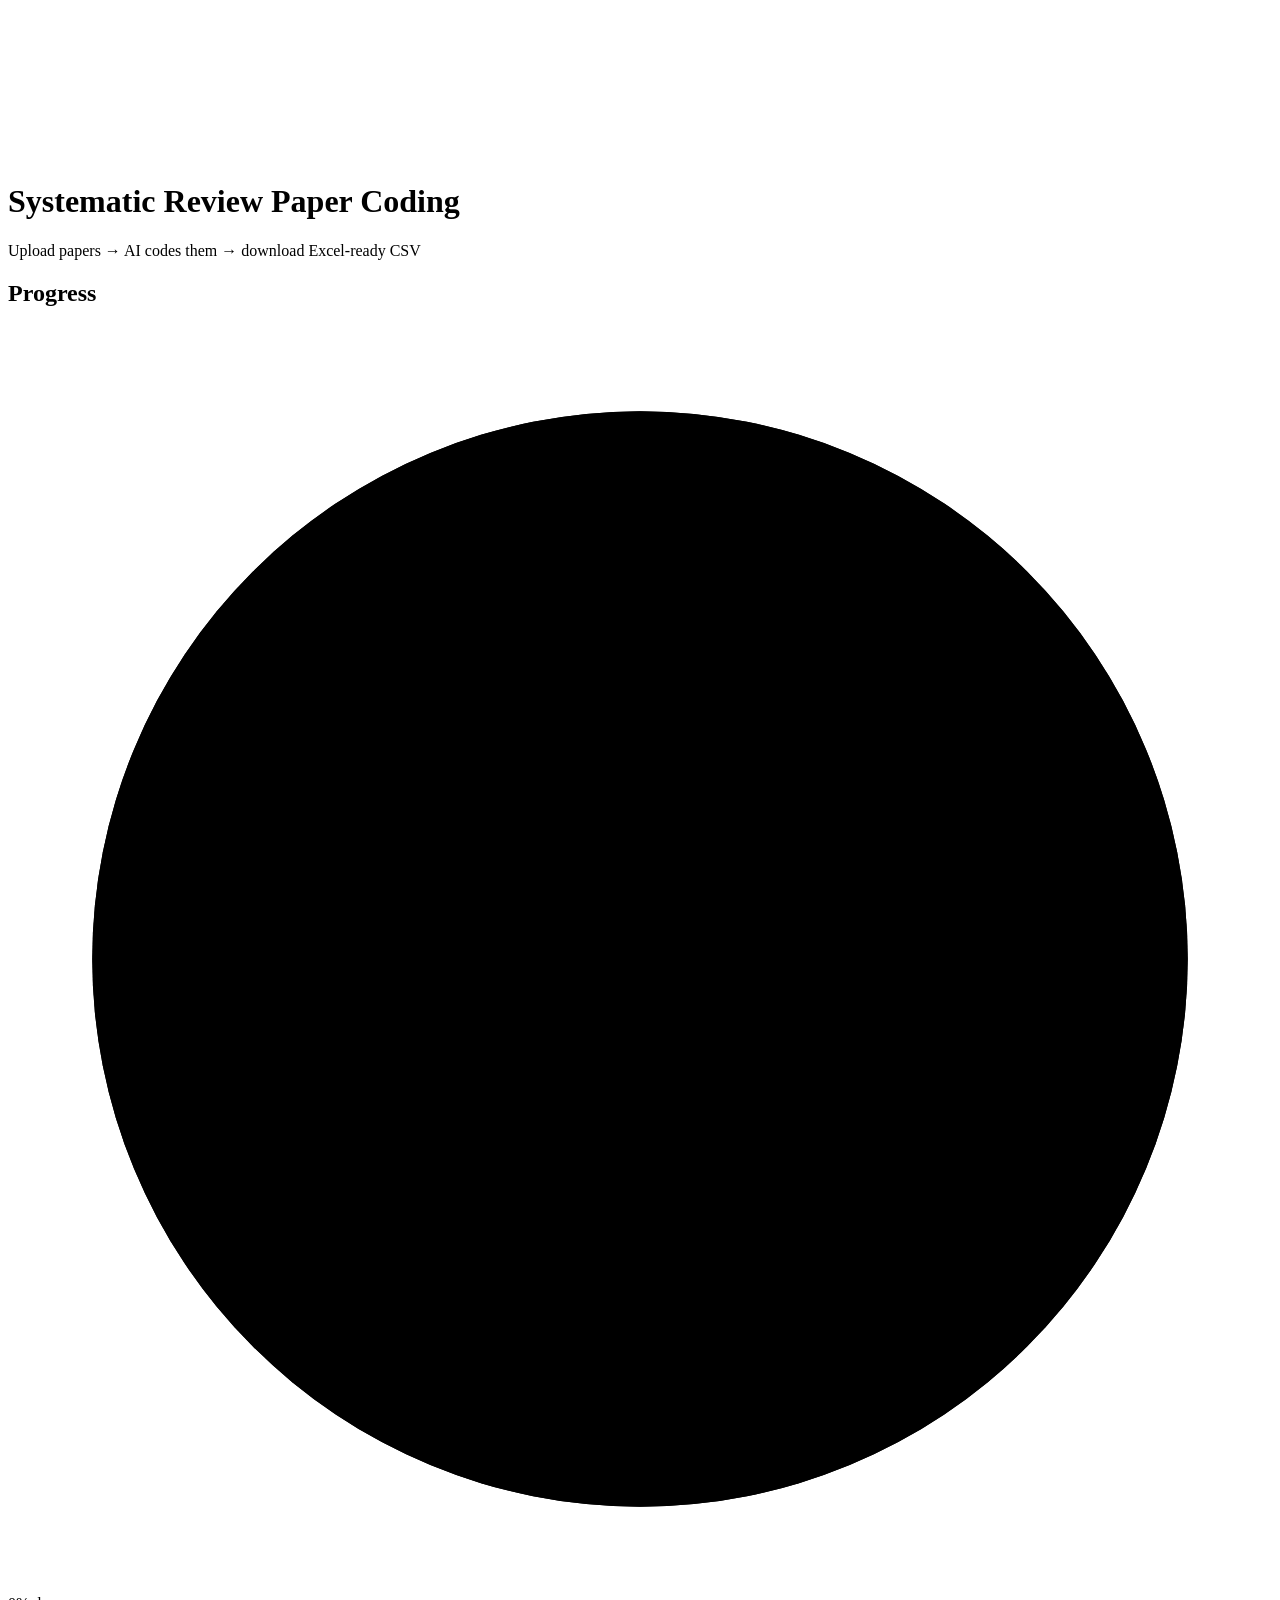
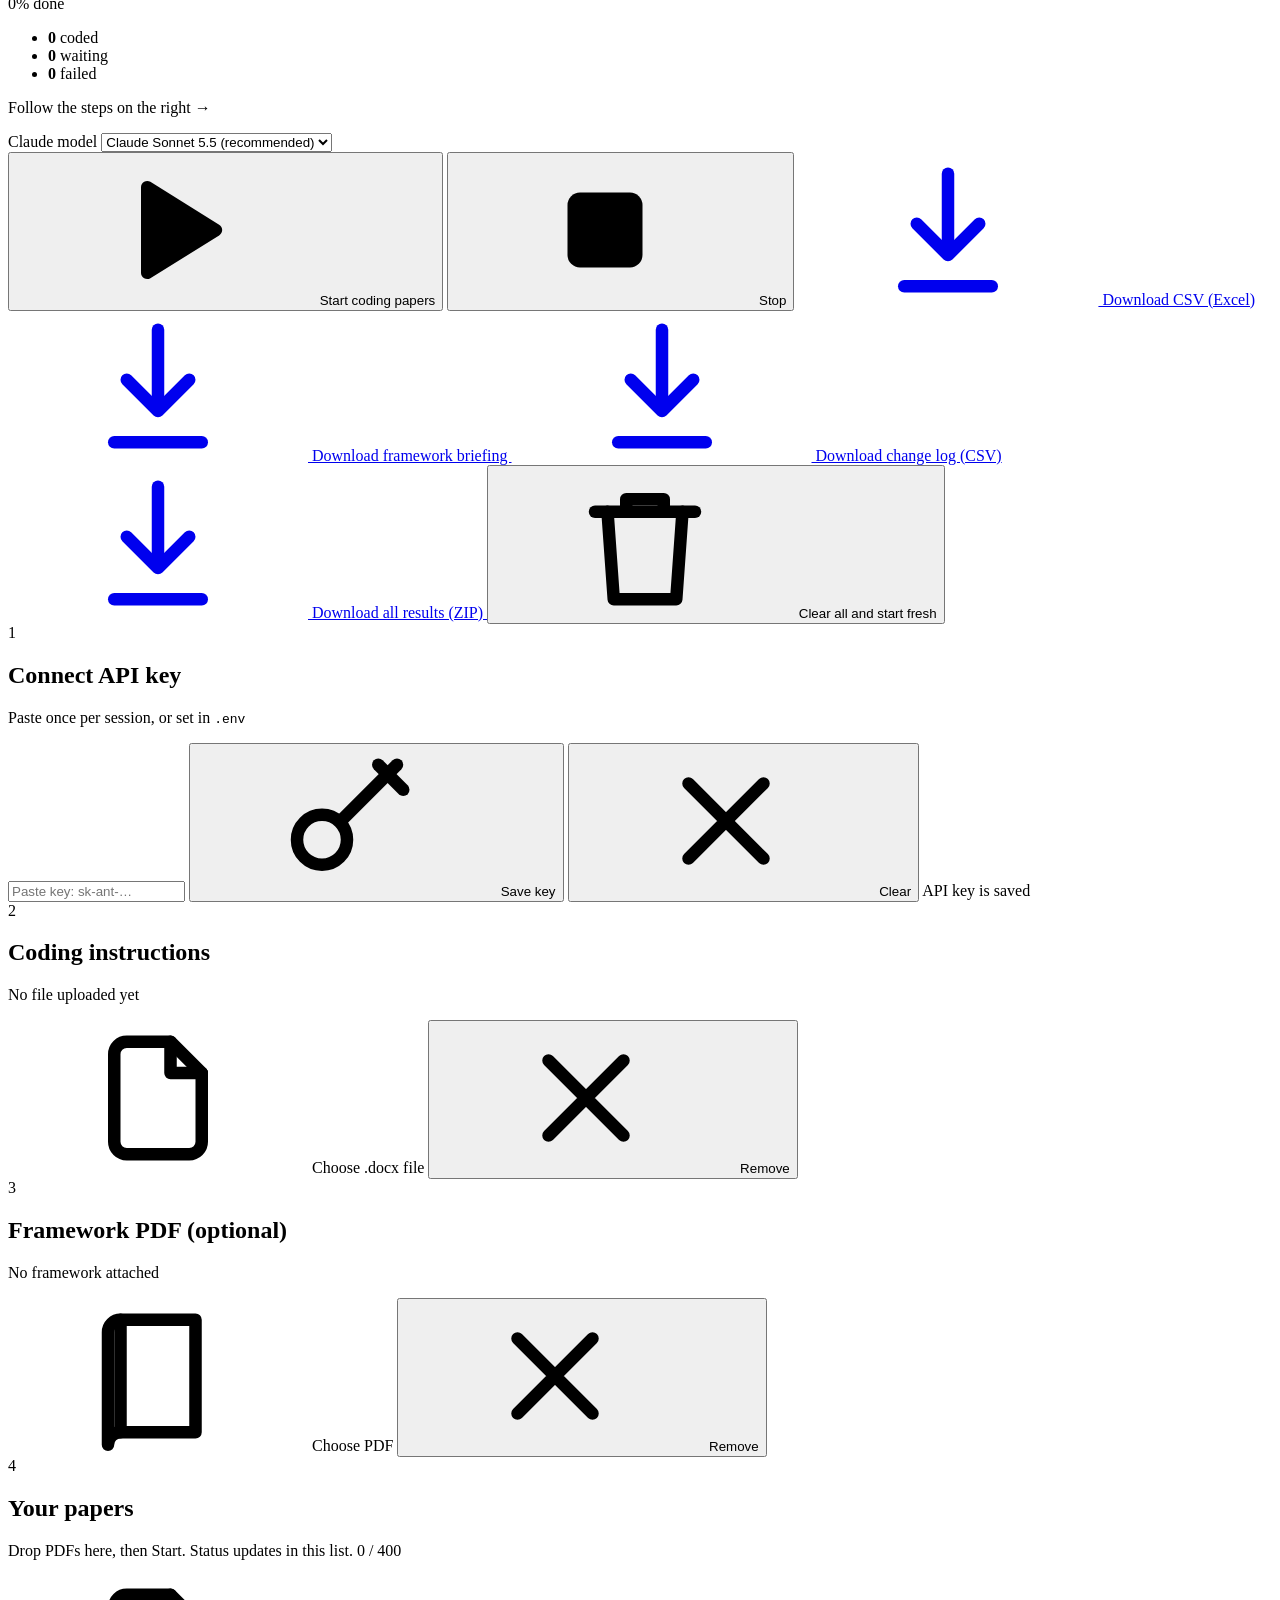
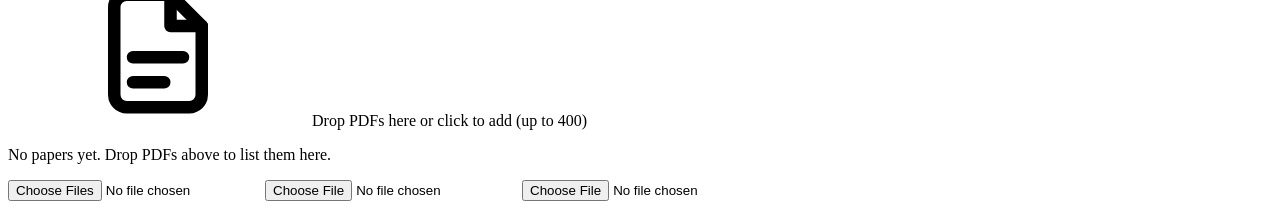
==== commit 28db546b: "Keep setup steps on one screen and show clearer run status. Combine paper upload with a resizable li" ====
--- a/web/index.html
+++ b/web/index.html
@@ -7,10 +7,24 @@
   <link rel="preconnect" href="https://fonts.googleapis.com" />
   <link rel="preconnect" href="https://fonts.gstatic.com" crossorigin />
   <link href="https://fonts.googleapis.com/css2?family=DM+Sans:wght@400;500;600;700&display=swap" rel="stylesheet" />
-  <link rel="stylesheet" href="/styles.css?v=13" />
-  <link rel="stylesheet" href="/ui.css?v=13" />
+  <link rel="stylesheet" href="/styles.css?v=19" />
+  <link rel="stylesheet" href="/ui.css?v=19" />
 </head>
 <body>
+  <svg xmlns="http://www.w3.org/2000/svg" class="icon-sprite" aria-hidden="true">
+    <symbol id="i-play" viewBox="0 0 24 24"><path fill="currentColor" d="M8 5.14v13.72a1 1 0 0 0 1.5.86l11-6.86a1 1 0 0 0 0-1.72l-11-6.86a1 1 0 0 0-1.5.86z"/></symbol>
+    <symbol id="i-stop" viewBox="0 0 24 24"><rect x="6" y="6" width="12" height="12" rx="2" fill="currentColor"/></symbol>
+    <symbol id="i-download" viewBox="0 0 24 24" fill="none" stroke="currentColor" stroke-width="2" stroke-linecap="round" stroke-linejoin="round"><path d="M12 3v12"/><path d="m7 11 5 5 5-5"/><path d="M5 21h14"/></symbol>
+    <symbol id="i-trash" viewBox="0 0 24 24" fill="none" stroke="currentColor" stroke-width="2" stroke-linecap="round" stroke-linejoin="round"><path d="M4 7h16"/><path d="M9 7V5h6v2"/><path d="M6 7l1 14h10l1-14"/></symbol>
+    <symbol id="i-key" viewBox="0 0 24 24" fill="none" stroke="currentColor" stroke-width="2" stroke-linecap="round" stroke-linejoin="round"><circle cx="8" cy="15" r="4"/><path d="m11 12 9-9"/><path d="m17 3 4 4"/></symbol>
+    <symbol id="i-file" viewBox="0 0 24 24" fill="none" stroke="currentColor" stroke-width="2" stroke-linecap="round" stroke-linejoin="round"><path d="M14 3H7a2 2 0 0 0-2 2v14a2 2 0 0 0 2 2h10a2 2 0 0 0 2-2V8z"/><path d="M14 3v5h5"/></symbol>
+    <symbol id="i-book" viewBox="0 0 24 24" fill="none" stroke="currentColor" stroke-width="2" stroke-linecap="round" stroke-linejoin="round"><path d="M4 5a2 2 0 0 1 2-2h12v18H6a2 2 0 0 0-2 2z"/><path d="M6 3v18"/></symbol>
+    <symbol id="i-pdf" viewBox="0 0 24 24" fill="none" stroke="currentColor" stroke-width="2" stroke-linecap="round" stroke-linejoin="round"><path d="M14 3H7a2 2 0 0 0-2 2v14a2 2 0 0 0 2 2h10a2 2 0 0 0 2-2V8z"/><path d="M14 3v5h5"/><path d="M8 13h8M8 17h5"/></symbol>
+    <symbol id="i-plus" viewBox="0 0 24 24" fill="none" stroke="currentColor" stroke-width="2" stroke-linecap="round"><path d="M12 5v14M5 12h14"/></symbol>
+    <symbol id="i-x" viewBox="0 0 24 24" fill="none" stroke="currentColor" stroke-width="2" stroke-linecap="round"><path d="M6 6l12 12M18 6 6 18"/></symbol>
+    <symbol id="i-check" viewBox="0 0 24 24" fill="none" stroke="currentColor" stroke-width="2.5" stroke-linecap="round" stroke-linejoin="round"><path d="m5 12 5 5 9-10"/></symbol>
+  </svg>
+
   <header class="page-header">
     <h1>Systematic Review Paper Coding</h1>
     <p>Upload papers → AI codes them → download Excel-ready CSV</p>
@@ -41,120 +55,118 @@
       </label>
       <div class="side-actions">
         <button type="button" class="btn btn-primary btn-lg btn-block btn-blocked" id="btnRun">
-          ▶ Start coding papers
+          <svg class="icon" aria-hidden="true"><use href="#i-play"></use></svg>
+          Start coding papers
         </button>
-        <button type="button" class="btn btn-danger btn-block hidden" id="btnStop">■ Stop</button>
+        <button type="button" class="btn btn-danger btn-lg btn-block hidden" id="btnStop">
+          <svg class="icon" aria-hidden="true"><use href="#i-stop"></use></svg>
+          Stop
+        </button>
         <a class="btn btn-secondary btn-block disabled" id="btnCsv" href="/api/download/csv" download>
+          <svg class="icon" aria-hidden="true"><use href="#i-download"></use></svg>
           Download CSV (Excel)
         </a>
         <a class="btn btn-secondary btn-block disabled" id="btnBriefing" href="/api/download/framework-briefing" download>
+          <svg class="icon" aria-hidden="true"><use href="#i-download"></use></svg>
           Download framework briefing
         </a>
         <a class="btn btn-secondary btn-block disabled" id="btnChangeLog" href="/api/download/change-log" download>
+          <svg class="icon" aria-hidden="true"><use href="#i-download"></use></svg>
           Download change log (CSV)
         </a>
         <a class="btn btn-secondary btn-block disabled" id="btnZip" href="/api/download/zip" download>
+          <svg class="icon" aria-hidden="true"><use href="#i-download"></use></svg>
           Download all results (ZIP)
         </a>
         <button type="button" class="btn btn-danger btn-block" id="btnReset">
-          Clear all & start fresh
+          <svg class="icon" aria-hidden="true"><use href="#i-trash"></use></svg>
+          Clear all and start fresh
         </button>
       </div>
     </aside>
 
     <main class="panel panel-main">
+      <div class="setup-stack">
       <section class="step-card" id="step1">
-        <div class="step-head">
-          <span class="step-num">1</span>
-          <div>
-            <h2>Connect API key</h2>
-            <p>One-time per session. Ask your PI for an Anthropic key if needed.</p>
-          </div>
-          <span class="step-check" id="checkApiKey">○</span>
+        <span class="step-num">1</span>
+        <div class="step-copy">
+          <h2>Connect API key</h2>
+          <p class="hint" id="apiKeyHint">Paste once per session, or set in <code>.env</code></p>
         </div>
         <div class="step-body">
           <input type="password" id="apiKeyInput" class="text-input" placeholder="Paste key: sk-ant-…" autocomplete="off" />
-          <div class="row-btns">
-            <button type="button" class="btn btn-primary" id="btnSaveApiKey">Save key</button>
-            <button type="button" class="btn btn-ghost" id="btnClearApiKey">Clear pasted key</button>
-          </div>
-          <p class="hint" id="apiKeyHint">Or set <code>ANTHROPIC_API_KEY</code> in a <code>.env</code> file (for advanced users).</p>
+          <button type="button" class="btn btn-primary" id="btnSaveApiKey">
+            <svg class="icon" aria-hidden="true"><use href="#i-key"></use></svg>
+            Save key
+          </button>
+          <button type="button" class="btn btn-ghost" id="btnClearApiKey">
+            <svg class="icon" aria-hidden="true"><use href="#i-x"></use></svg>
+            Clear
+          </button>
+          <span class="status-chip hidden" id="apiSavedChip">API key is saved</span>
         </div>
+        <span class="step-check" id="checkApiKey" aria-label="Not done"></span>
       </section>
 
       <section class="step-card" id="step2">
-        <div class="step-head">
-          <span class="step-num">2</span>
-          <div>
-            <h2>Upload coding instructions</h2>
-            <p>Your Word file with coding rules (e.g. Claude_Code_Prompting_v4.docx)</p>
-          </div>
-          <span class="step-check" id="checkPrompt">○</span>
+        <span class="step-num">2</span>
+        <div class="step-copy">
+          <h2>Coding instructions</h2>
+          <p class="file-name" id="promptLabel">No file uploaded yet</p>
         </div>
         <div class="step-body">
-          <div class="row-btns">
-            <label class="upload-btn" for="promptInput">
-              <span class="upload-icon">📄</span>
-              <span id="promptBtnLabel">Choose .docx file</span>
-            </label>
-            <button type="button" class="btn btn-ghost hidden" id="btnRemovePrompt">Remove prompt</button>
-          </div>
-          <p class="file-name" id="promptLabel">No file uploaded yet</p>
+          <label class="upload-btn" for="promptInput">
+            <svg class="icon" aria-hidden="true"><use href="#i-file"></use></svg>
+            <span id="promptBtnLabel">Choose .docx file</span>
+          </label>
+          <button type="button" class="btn btn-ghost hidden" id="btnRemovePrompt">
+            <svg class="icon" aria-hidden="true"><use href="#i-x"></use></svg>
+            Remove
+          </button>
+          <span class="status-chip hidden" id="promptChip"></span>
         </div>
+        <span class="step-check" id="checkPrompt" aria-label="Not done"></span>
       </section>
 
       <section class="step-card" id="stepFramework">
-        <div class="step-head">
-          <span class="step-num">3</span>
-          <div>
-            <h2>Optional: framework PDF for the model to read first</h2>
-            <p>A methods or meta-framework paper (e.g. DYADIC). Skip if you only want the coding prompt.</p>
-          </div>
-          <span class="step-check" id="checkFramework">○</span>
+        <span class="step-num">3</span>
+        <div class="step-copy">
+          <h2>Framework PDF (optional)</h2>
+          <p class="file-name" id="frameworkLabel">No framework attached</p>
         </div>
         <div class="step-body">
-          <div class="row-btns">
-            <label class="upload-btn" for="frameworkInput">
-              <span class="upload-icon">📘</span>
-              <span id="frameworkBtnLabel">Choose PDF (optional)</span>
-            </label>
-            <button type="button" class="btn btn-ghost hidden" id="btnRemoveFramework">Remove framework</button>
-          </div>
-          <p class="file-name" id="frameworkLabel">No framework attached. Coding prompt only</p>
-          <p class="hint">Claude reads this once, then applies your Step 2 instructions to each paper. Not required to start.</p>
+          <label class="upload-btn" for="frameworkInput">
+            <svg class="icon" aria-hidden="true"><use href="#i-book"></use></svg>
+            <span id="frameworkBtnLabel">Choose PDF</span>
+          </label>
+          <button type="button" class="btn btn-ghost hidden" id="btnRemoveFramework">
+            <svg class="icon" aria-hidden="true"><use href="#i-x"></use></svg>
+            Remove
+          </button>
+          <span class="status-chip hidden" id="frameworkChip"></span>
         </div>
+        <span class="step-check" id="checkFramework" aria-label="Not done"></span>
       </section>
+      </div>
 
-      <section class="step-card step-card-highlight" id="step3">
+      <div class="split-handle" id="splitHandle" title="Drag to resize setup vs papers. Double-click to auto-fit."></div>
+
+      <section class="step-card step-card-highlight papers-card" id="step3">
         <div class="step-head">
           <span class="step-num">4</span>
           <div>
-            <h2>Upload research papers (PDFs)</h2>
-            <p>Drag files here or click to browse, up to <strong>400 PDFs</strong></p>
+            <h2>Your papers</h2>
+            <p>Drop PDFs here, then Start. Status updates in this list. <span id="paperCount">0 / 400</span></p>
           </div>
-          <span class="step-check" id="checkPdfs">○</span>
+          <span class="step-check" id="checkPdfs" aria-label="Not done"></span>
         </div>
-        <div class="step-body">
-          <label class="dropzone-large" id="dropzone" for="pdfInput">
-            <span class="upload-icon-lg">📑</span>
-            <strong>Drop PDF files here</strong>
-            <span>or click to select multiple files</span>
-          </label>
-          <label class="upload-btn secondary" for="pdfInput">+ Add more PDFs</label>
-          <p class="file-name"><span id="paperCount">0</span> / 400 papers uploaded</p>
-        </div>
-      </section>
-
-      <section class="step-card">
-        <div class="step-head">
-          <span class="step-num">5</span>
-          <div>
-            <h2>Your papers</h2>
-            <p>Status after you click Start. Remove any wrong uploads</p>
-          </div>
-        </div>
+        <p class="run-banner hidden" id="runBanner" role="status"></p>
+        <label class="dropzone-compact" id="dropzone" for="pdfInput">
+          <svg class="icon" aria-hidden="true"><use href="#i-pdf"></use></svg>
+          <span>Drop PDFs here or click to add (up to 400)</span>
+        </label>
         <div class="papers-list" id="papersGrid">
-          <p class="empty-state">Upload PDFs in Step 4 to see them here.</p>
+          <p class="empty-state">No papers yet. Drop PDFs above to list them here.</p>
         </div>
       </section>
     </main>
@@ -164,6 +176,6 @@
   <input type="file" id="promptInput" accept=".docx,application/vnd.openxmlformats-officedocument.wordprocessingml.document" class="file-input-hidden" />
   <input type="file" id="frameworkInput" accept=".pdf,application/pdf" class="file-input-hidden" />
   <div class="toast-stack" id="toasts"></div>
-  <script src="/app.js?v=13"></script>
+  <script src="/app.js?v=19"></script>
 </body>
 </html>
